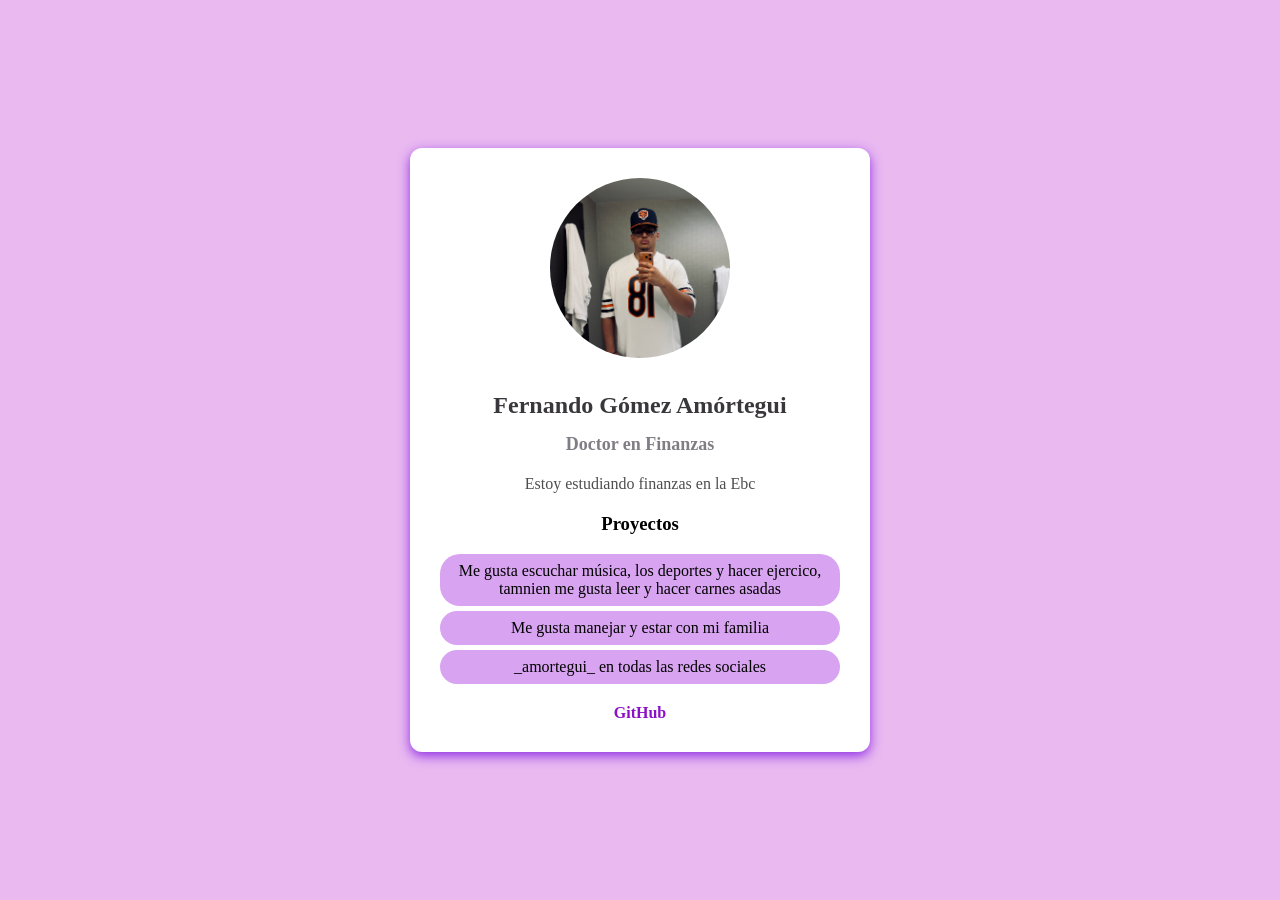
==== e1fernandogomez/index.html @ bb8065ac "Add files via upload" ====
<!-- En el HTML voy a darle estructura 
 a una aplicación de mi perfil profesional-->
 <!-- DOCTYPE esta etiqueta indica el tipo de documento-->
 <!DOCTYPE html>
 <!-- html es para indicar mi documento -->
 <html>
    <!-- head es la etiqueta donde coloco las configuraciones de mi html -->
 <head>
    <!--La etiqueta de meta es un meta dato. La de UTF-8 es la que permite los carácteres 
    especiales-->
 <meta charset="UTF-8">
 <!--Este metadato de Copyright es para tener los créditos del contenido-->
 <meta name="copyright" content="finanzas">

 <!--La etiqueta del link es para enlazar con archivos externos-->
 <!--Aquí estoy enlazando al archivo de los estilos-->
 <link rel="stylesheet" href="style.css">
 </head>  <!--Hasta aquí viene el head-->

 <!--AQUÍ INCIA EL BODY: Es el cuerpo de mi página web, app ó sitio web-->
 <body> 

    <div class="card">
       <img src="img/ferperfil.jpg" alt="Foto Fer" width="80" height="80">
        <h1> Fernando Gómez Amórtegui</h1>
        <h2> Doctor en Finanzas</h2>
        <p> Estoy estudiando finanzas en la Ebc </p>
        <h3> Proyectos</h3>
        <ul> 
        <li> Me gusta escuchar música, los deportes y hacer ejercico, tamnien me gusta leer y hacer carnes asadas</li>
        <li> Me gusta manejar y estar con mi familia </li>
            <li> _amortegui_ en todas las redes sociales</li>
        </ul>
        <a href="https://github.com/fagomez006-ui" target="_blank">GitHub</a>
        
     
     </div>
 </body>


 </html>
---- e1fernandogomez/style.css ----
body { 
background-color: #E9B9F0;
font-family:cursive,'Times New Roman', Times, serif,sans-serif;
display: flex;
justify-content: center;
align-items: center;
height: 100vh;
margin: 0;
}

.card{
background-color: white;
border-radius: 12px;
box-shadow: 0 4px 12px rgb(144, 47, 228);
padding:30px;
max-width:400px;
text-align:center;
}

.card img{
border-radius:50%;
width:180px;
height:180px;
object-fit:cover;
margin-bottom:20px;
}


.card h1 {
  font-size: 24px;
  margin: 10px 0;
  color: #39373B;
}

.card h2 {
  font-size: 18px;
  color: #817D85;
  margin-bottom: 20px;
}

.card p {
  font-size: 16px;
  color: #4E4E4F;
  margin-bottom: 20px;
}

.card ul {
  list-style: none;
  padding:0;
  margin-bottom: 20px;
}

.card ul li {
  background-color:#D8A3F0;
  margin: 5px 0;
  padding:8px;
  border-radius: 20px;
}

.card a {
 text-decoration: none;
 color: #8D0EC7;
 font-weight: bold;
}
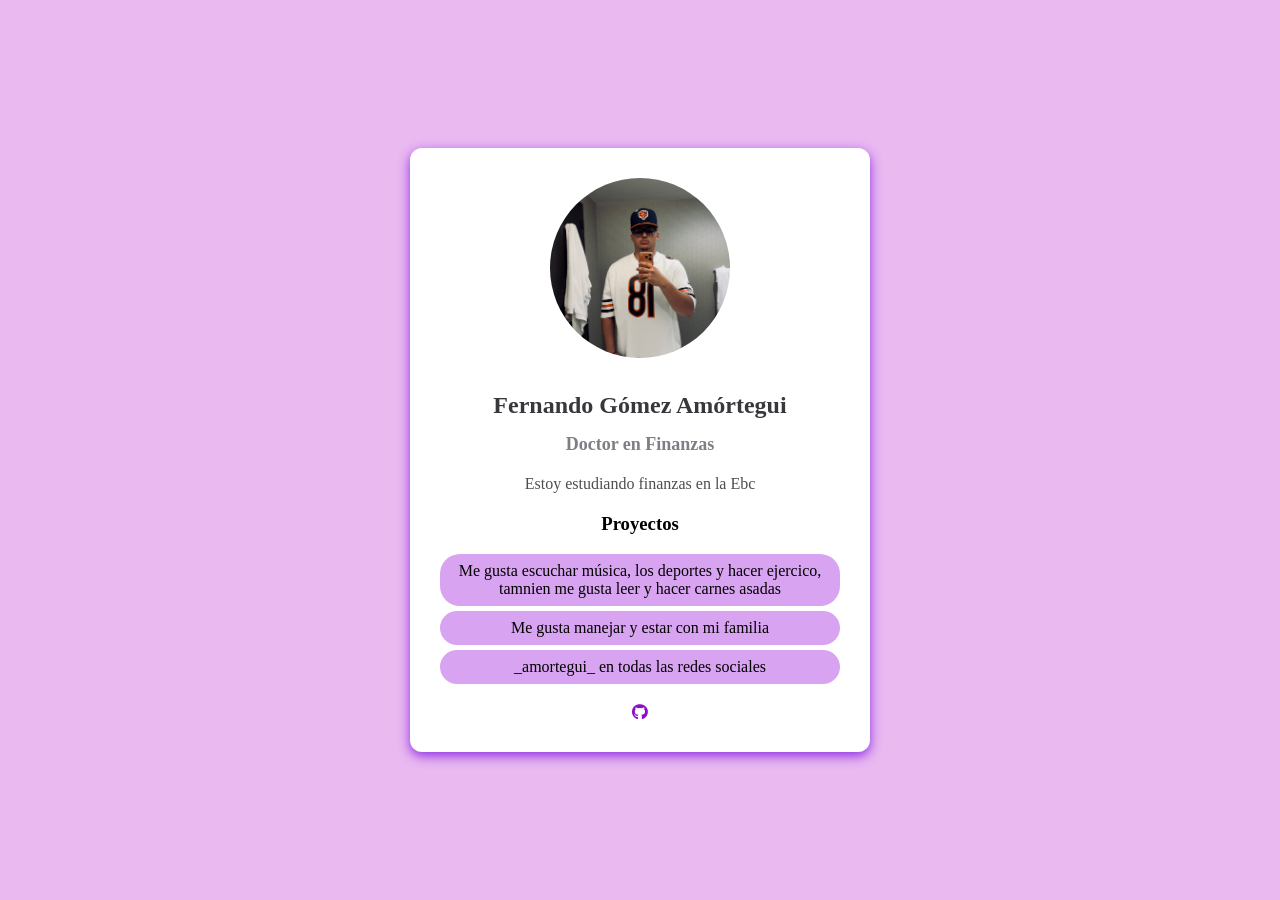
==== commit 89ff2bcc: "actualización Es el index agregamos los links de favicon y font awesome para lograr visualizar el íc" ====
--- a/e1fernandogomez/index.html
+++ b/e1fernandogomez/index.html
@@ -11,6 +11,11 @@
  <meta charset="UTF-8">
  <!--Este metadato de Copyright es para tener los créditos del contenido-->
  <meta name="copyright" content="finanzas">
+ <!-- FAVICON -->
+  <link rel="icon" href="IMG/favicon.png" type="image/png">
+
+  <!-- Font Awesome para iconos -->
+  <link rel="stylesheet" href="https://cdnjs.cloudflare.com/ajax/libs/font-awesome/6.5.2/css/all.min.css">
 
  <!--La etiqueta del link es para enlazar con archivos externos-->
  <!--Aquí estoy enlazando al archivo de los estilos-->
@@ -31,7 +36,10 @@
         <li> Me gusta manejar y estar con mi familia </li>
             <li> _amortegui_ en todas las redes sociales</li>
         </ul>
-        <a href="https://github.com/fagomez006-ui" target="_blank">GitHub</a>
+        <a href="https://github.com/fagomez006-ui" target="_blank">
+         <i class="fa-brands fa-github"></i>
+         </a>
+
         
      
      </div>
--- a/e1fernandogomez/style.css
+++ b/e1fernandogomez/style.css
@@ -7,6 +7,13 @@
 height: 100vh;
 margin: 0;
 }
+
+.card:hover {
+  transform: translateY(-8px);
+
+  box-shadow: 0 10px 25px rgba(39, 245, 121, 0.5);
+}
+
 
 .card{
 background-color: white;
